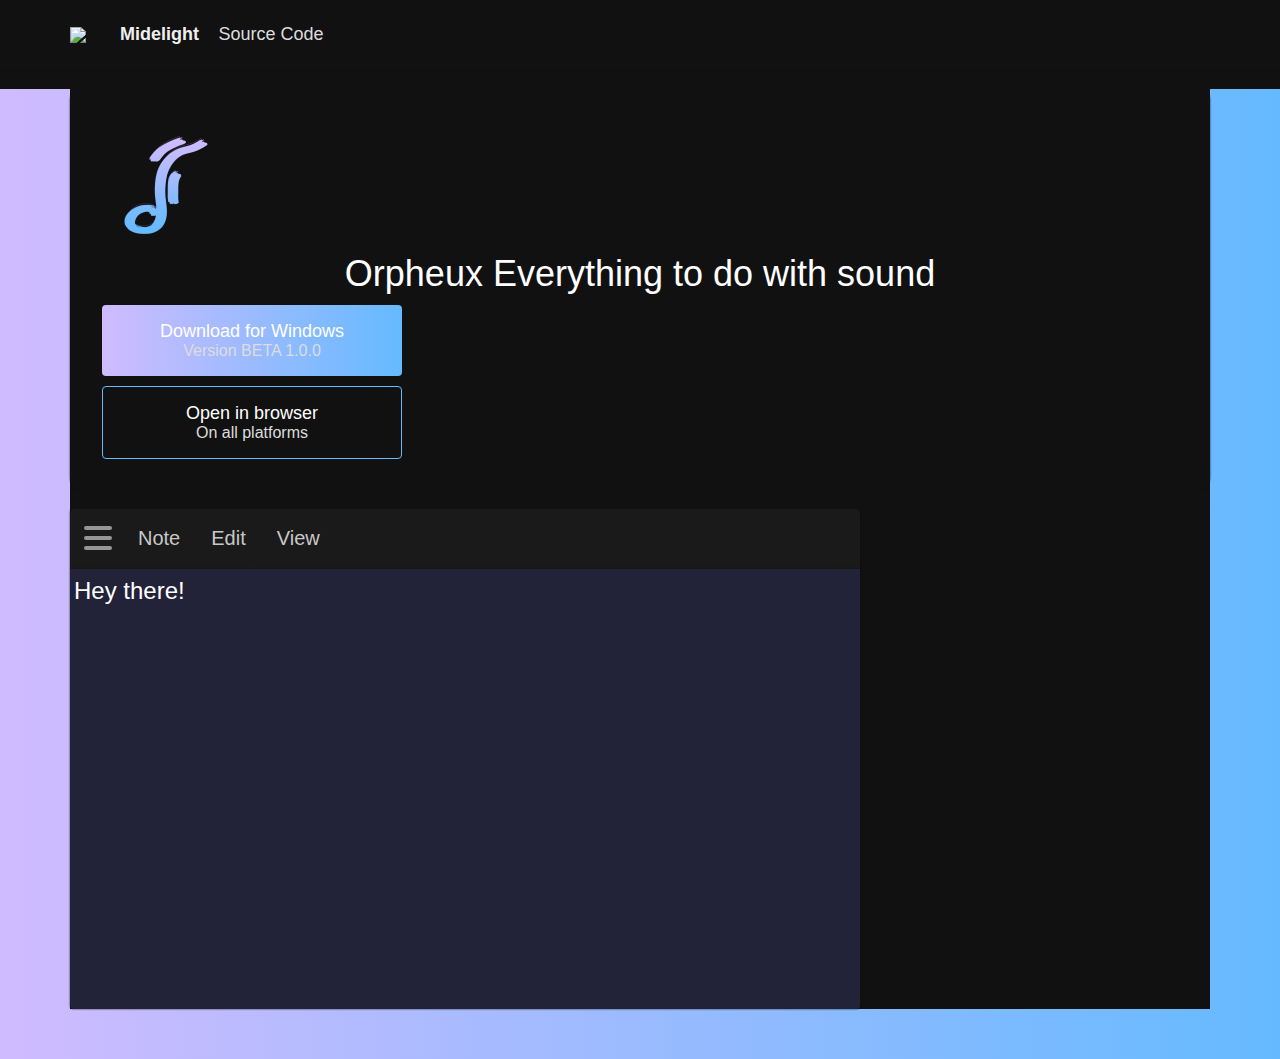
==== frontpage/index.html @ 42515e4e "i worked" ====
<!DOCTYPE html>
<html lang="en">
<head>
    <meta charset="UTF-8">
    <meta http-equiv="X-UA-Compatible" content="IE=edge">
    <meta name="viewport" content="width=device-width, initial-scale=1.0">
    <title>Orpheux - Midelight</title>
    <link rel="stylesheet" href="style.css">
</head>
<body>
    <header>
        <div class="mdblock relative">    
            <a href="https://midelight.net"><img src="https://midelight.net/favicon.ico"/>Midelight</a>
            <a href="https://github.com/Hypenexy/Orpheux">Source Code</a>
        </div>
    </header>
    <div class="main">
        <div class="mdblock black">
            
            <div class="download">
                <img src="../ChordNote.png">
                <h2>Orpheux <strong>Everything to do with sound</strong></h2>
                <div class="downloadbuttons">
                    <a tabindex="0">Download for Windows<p>Version BETA 1.0.0</p></a>
                    <a href="https://orpheux.midelight.net" tabindex="0">Open in browser<p>On all platforms</p></a>
                </div>
            </div>
            <div class="writenote">
                <div class="header">
                    <c tabindex="0">
                    <svg width="32" height="32" viewBox="0 0 64 64">
                        <rect x="4" y="8" width="56" height="8" rx="4" ry="4"></rect>
                        <rect x="4" y="28" width="56" height="8" rx="4" ry="4"></rect>
                        <rect x="4" y="48" width="56" height="8" rx="4" ry="4"></rect>
                    </svg>
                    </c>
                    <a>Note</a>
                    <a>Edit</a>
                    <a>View</a>
                </div>
                <div tabindex="-1" contenteditable="true" class="notearea"><p>Hey there!</p></div>
            </div>
        </div>
    </div>
    <div class="features">
        <!-- <div>
            <div class="mdblock">
                <h1 tabindex="0">Cloud Storage</h1>
                <p>The ability to save all of your files and settings on your Midelight account, and access them from almost every device!</p>
            </div>
        </div>
        <div>
            <div class="mdblock">
                <h1 tabindex="0">Customizable</h1>
                <p>Choose a theme to your liking and customize every aspect of the text editor. Whether it will be dark, light or something else, it's your choice.            </p>
            </div>
        </div> -->
    </div>
</body>
</html>
---- frontpage/style.css ----
*{box-sizing: border-box;margin: 0;outline: 0;font-family: "Roboto", sans-serif;}
body{
    background: #111;
    color: #fff;
}
a{
    color: inherit;
    text-decoration: initial;
}
.mdblock {
	width: 90%;
	/* padding-right: 15px;
	padding-left: 15px; */
	margin-right: auto;
	margin-left: auto;
}
@media (min-width: 576px) {
	.mdblock {
		max-width: 540px;
	}
}
@media (min-width: 768px) {
	.mdblock {
		max-width: 720px;
	}
}
@media (min-width: 992px) {
	.mdblock {
		max-width: 960px;
	}
}
@media (min-width: 1200px) {
	.mdblock {
		max-width: 1140px;
	}
}
@media (min-width: 1400px) {
	.mdblock {
		max-width: 1340px;
	}
}
.relative{
    position: relative;
}

::-webkit-scrollbar {width: 15px}
::-webkit-scrollbar-track {
    box-shadow: 0 0 5px #fff;
    background-color: #111
}
::-webkit-scrollbar-thumb {background-color: #444}
::-webkit-scrollbar-thumb:hover {background-color: #303030}

header{
    position: relative;
    padding: 24px 0;
    box-shadow: 0 0 2px #111;
}
header a{
    color: #ddd;
    text-decoration: initial;
    font-size: 18px;
}
header a:hover, header a:focus-visible{
    color: #fff;
    text-decoration: underline;
}
header a:first-of-type{
    color: #eee;
    font-weight: 600;
    margin-left: 50px;
    margin-right: 15px;
}

header img{
    position: absolute;
    left: 0;
    top: 50%;
    transform: translateY(-50%);
}

.main{
    padding-bottom: 50px;
    background: linear-gradient(90deg, #d0bbff 0%, #65baff 100%);
}

.main h1{
    color: #111;
    font-weight: 600;
    text-align: center;
    padding: 40px 0;
}
.main h1 a{
    display: inline-block;
}
.main .black{
    background-color: #111
}
.main .download img{
    width: 128px;
}
.main .download{
    box-shadow: 0 0 2px #111;
    width: 100%;
    height: 400px;
    margin: 20px 0;

    padding: 32px;
    border-radius: 12px;
}
.main .download h2{
    text-align: center;
    font-size: 36px;
    font-weight: 300;
}
.downloadbuttons a{
    cursor: pointer;
    text-align: center;
    display: block;
    padding: 16px;
    border-radius: 4px;
    font-size: 18px;
    font-weight: 300;
    margin: 10px 0;
    width: 300px;
}
.downloadbuttons a:first-of-type{
    background: linear-gradient(90deg, #d0bbff 0%, #65baff 100%);
}
.downloadbuttons a:first-of-type:hover, .downloadbuttons a:first-of-type:focus-visible{
    background: #65baff;
}
.downloadbuttons a:first-of-type:active{
    transition: .1s;
    background: #d0bbff;
}
.downloadbuttons a:last-child{
    border: 1px solid #65baff;
}
.downloadbuttons p{
    color: #ddd;
    font-size: 16px;
}
.other{
    font-size: 14px;
    background: #111;
    padding: 8px;
    border-radius: 8px;
    text-align: center;
}
.other a{
    cursor: pointer;
    color: #65baff;
}
.other a:hover{
    text-decoration: underline;
}
.main .writenote{
    display: inline-block;
    height: 500px;
    width: calc(100% - 350px);
}
.main .writenote .header{
    border-radius: 4px 4px 0 0;
    background: #1a1a1a;
    box-shadow: 0 0 2px #111;
    padding: 5px 5px;
    height: 60px;
}
.main .writenote .notearea{
    box-shadow: 0 0 2px #111;
    border-radius: 0 0 4px 4px;
    font-size: 24px;
    padding: 8px 4px;
    width: 100%;
    height: calc(100% - 60px);
    background: #222238;
}


.header a, .header c{
    cursor: pointer;
    margin-left: 5px;
    float: left;
}

.header c svg {
    margin-right: 6px;
    margin-left: 2px;
    margin-top: 8px;
    fill: #969696;
}

.header c:hover svg, .header c:focus-visible svg {
    fill: #fff;
}

.header a{
    color: #c8c8c8;
    padding: 12px;
    text-decoration: none;
    font-size: 20px;
    border-radius: 5px;
    border: 1px solid #1a1a1a;
    font-weight: 400;
    /* position: relative; //If I ever decide to center it.
    top:50%;
    transform: translateY(-50%); */
}

.header a:hover, .header a:focus-visible{
    stroke: #fff;
    color: #fff;
    fill: #fff;
    background-color: #101010;
}

@media (max-width: 768px) {
    .main .download{
        float: initial;
        margin: auto;
    }
    .main .writenote {
        /* position: absolute;
        width: 90%;
        top: 0; */
        display: block;
        height: 600px;
        width: 100%;
        margin-top: 20px;
    }
}


.features{
    box-shadow: 0 0 2px #111;
}
.features div{
    padding: 12px 0;
}
.features div h1{
    padding: 12px 0;
}
.features div h1:focus-visible{
    text-decoration: underline;
}
.features div p{
    font-size: 20px;
    color: #ddd;
}
.features div:nth-child(2n){
    background: #1c1c1c;
}
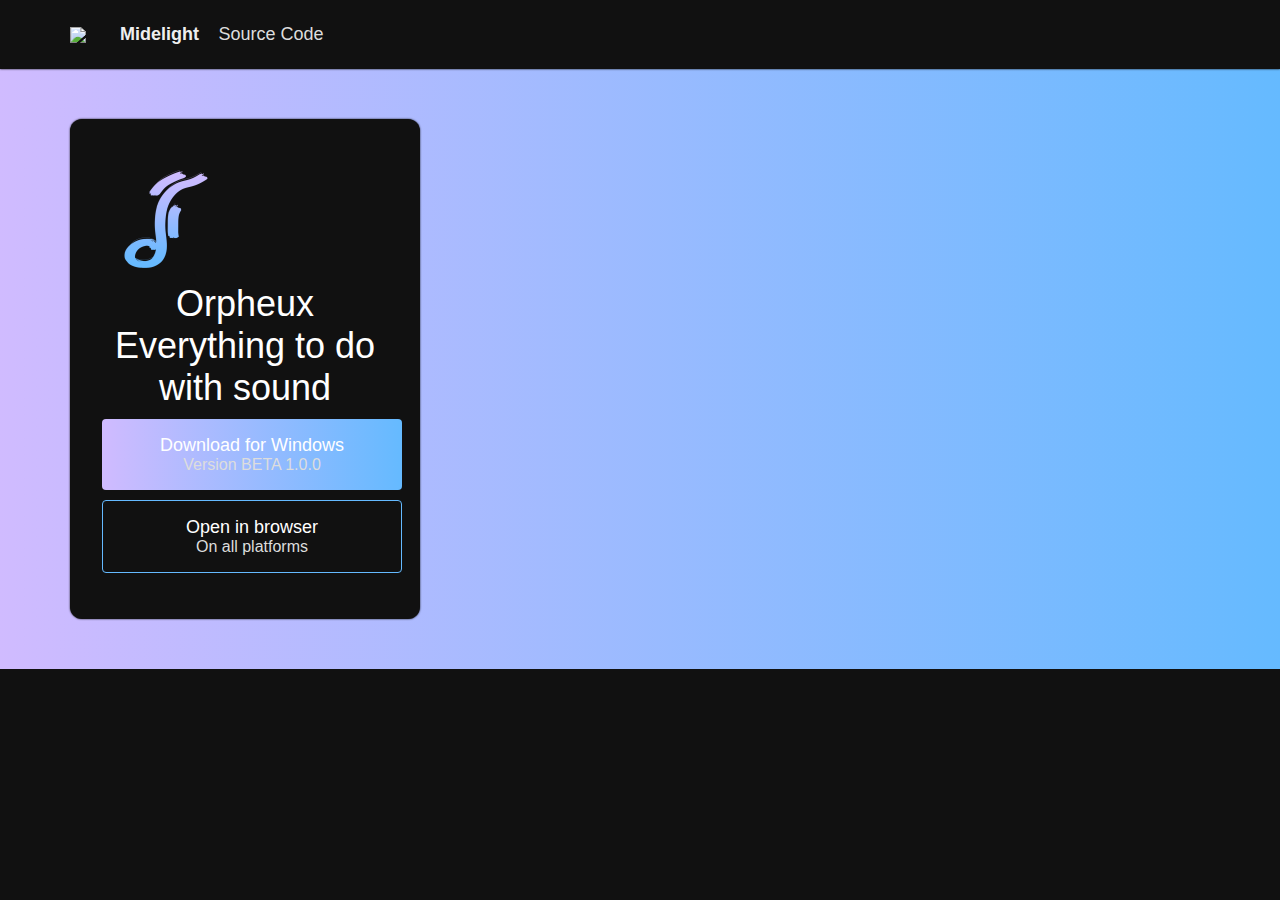
==== commit 0d5e6cad: "lol" ====
--- a/frontpage/index.html
+++ b/frontpage/index.html
@@ -15,7 +15,7 @@
         </div>
     </header>
     <div class="main">
-        <div class="mdblock black">
+        <div class="mdblock flexdownload">
             
             <div class="download">
                 <img src="../ChordNote.png">
@@ -25,20 +25,8 @@
                     <a href="https://orpheux.midelight.net" tabindex="0">Open in browser<p>On all platforms</p></a>
                 </div>
             </div>
-            <div class="writenote">
-                <div class="header">
-                    <c tabindex="0">
-                    <svg width="32" height="32" viewBox="0 0 64 64">
-                        <rect x="4" y="8" width="56" height="8" rx="4" ry="4"></rect>
-                        <rect x="4" y="28" width="56" height="8" rx="4" ry="4"></rect>
-                        <rect x="4" y="48" width="56" height="8" rx="4" ry="4"></rect>
-                    </svg>
-                    </c>
-                    <a>Note</a>
-                    <a>Edit</a>
-                    <a>View</a>
-                </div>
-                <div tabindex="-1" contenteditable="true" class="notearea"><p>Hey there!</p></div>
+            <div class="orpheux">
+                <iframe src="https://orpheux.midelight.net"></iframe>
             </div>
         </div>
     </div>
--- a/frontpage/style.css
+++ b/frontpage/style.css
@@ -3,6 +3,16 @@
     background: #111;
     color: #fff;
 }
+
+@font-face{
+    font-family: 'Material Icons';
+    font-style: normal;
+    font-weight: 400;
+    src: url(../assets/fonts/Material-Icons-Outlined.woff2) format('woff2');
+}
+
+.m-i{font-family:'Material Icons';font-weight:normal;font-style:normal;font-size:24px;display:inline-block;line-height:1;text-transform:none;letter-spacing:normal;word-wrap:normal;white-space:nowrap;direction:ltr;-webkit-font-smoothing:antialiased;text-rendering:optimizeLegibility;-moz-osx-font-smoothing:grayscale;font-feature-settings:'liga'}
+
 a{
     color: inherit;
     text-decoration: initial;
@@ -79,8 +89,15 @@
     transform: translateY(-50%);
 }
 
+.flexdownload{
+    height: 100%;
+    display: flex;
+    justify-content: space-between;
+    align-items: center;
+}
+
 .main{
-    padding-bottom: 50px;
+    padding: 50px 0;
     background: linear-gradient(90deg, #d0bbff 0%, #65baff 100%);
 }
 
@@ -100,13 +117,18 @@
     width: 128px;
 }
 .main .download{
+    margin-right: 20px;
+    background: #111;
     box-shadow: 0 0 2px #111;
-    width: 100%;
-    height: 400px;
-    margin: 20px 0;
+    width: 350px;
+    height: 500px;
 
     padding: 32px;
     border-radius: 12px;
+    
+    display: flex;
+    flex-wrap: wrap;
+    align-content: center;
 }
 .main .download h2{
     text-align: center;
@@ -155,26 +177,20 @@
 .other a:hover{
     text-decoration: underline;
 }
-.main .writenote{
+.main .orpheux{
     display: inline-block;
     height: 500px;
-    width: calc(100% - 350px);
-}
-.main .writenote .header{
-    border-radius: 4px 4px 0 0;
-    background: #1a1a1a;
-    box-shadow: 0 0 2px #111;
-    padding: 5px 5px;
-    height: 60px;
-}
-.main .writenote .notearea{
-    box-shadow: 0 0 2px #111;
-    border-radius: 0 0 4px 4px;
-    font-size: 24px;
-    padding: 8px 4px;
     width: 100%;
-    height: calc(100% - 60px);
-    background: #222238;
+}
+
+.orpheux{
+    position: relative;
+}
+.orpheux iframe{
+    border-radius: 8px;
+    width: 100%;
+    height: 100%;
+    border: 0;
 }
 
 
@@ -220,7 +236,7 @@
         float: initial;
         margin: auto;
     }
-    .main .writenote {
+    .main .orpheux {
         /* position: absolute;
         width: 90%;
         top: 0; */
